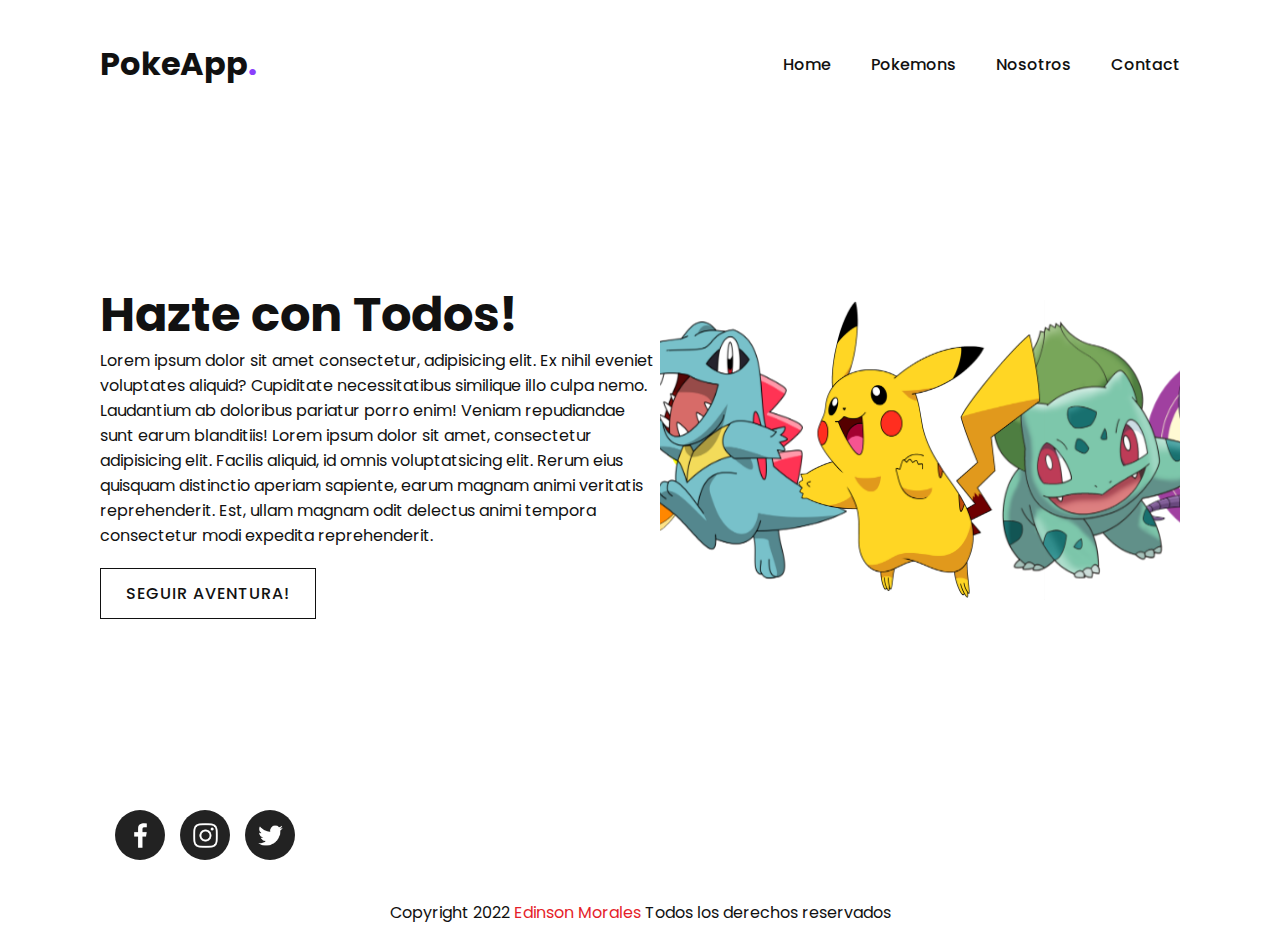
==== index.html @ d1060b06 "Proyecto" ====
<!DOCTYPE html>
<html lang="en">
<head>
    <meta charset="UTF-8">
    <meta http-equiv="X-UA-Compatible" content="IE=edge">
    <meta name="viewport" content="width=device-width, initial-scale=1.0">
    <title>PokeApp</title>
    <link rel="stylesheet" href="custom.css">
    <!-- Se usa libreria Swipper para las animaciones -->
    <link rel="stylesheet" href="https://unpkg.com/swiper/swiper-bundle.min.css"/>
    <link rel="shortcut icon" href="img/pikachu.png" type="image/x-icon">

</head>

<body>
  
    <section>
        <!-- <div class="circulo"></div> -->
        <header>
            <a href="" class="logo">PokeApp<span>.</span></a>
            <div class="funcionNav" onclick="navFuncion()"></div>
            <ul class="navegador">
                <li><a href="" onclick="navFuncion()">Home</a></li>
                <li><a href="pokemons.html" onclick="navFuncion()">Pokemons</a></li>
                <li><a href="" onclick="navFuncion()">Nosotros</a></li>
                <li><a href="" onclick="navFuncion()">Contact</a></li>
                
            </ul>
        </header>

        <div class="contenedor">
            <div class="textBx">
                <h2>Hazte con Todos!</h2>
                <p>Lorem ipsum dolor sit amet consectetur, adipisicing elit. Ex nihil eveniet voluptates aliquid? Cupiditate necessitatibus similique illo culpa nemo. Laudantium ab doloribus pariatur porro enim! Veniam repudiandae sunt earum blanditiis! Lorem ipsum dolor sit amet, consectetur adipisicing elit. Facilis aliquid, id omnis voluptatsicing elit. Rerum eius quisquam distinctio aperiam sapiente, earum magnam animi veritatis reprehenderit. Est, ullam magnam odit delectus animi tempora consectetur modi expedita reprehenderit.</p>
                <a href="">SEGUIR AVENTURA!</a>
            </div>

            <div class="imgBx">
              <div class="swiper mySwiper">
                <div class="swiper-wrapper">
                  <div class="swiper-slide">
                    <img src="img/Poke5.png"/>
                  </div>
                  <div class="swiper-slide">
                    <img src="img/Poke4.png" />
                  </div>
                  <div class="swiper-slide">
                    <img src="img/arbuk.png" />
                  </div>
                  <div class="swiper-slide">
                    <img src="img/Poke1.png" />
                  </div>
                  <div class="swiper-slide">
                    <img src="img/Poke3.png" />
                  </div>
                  <div class="swiper-slide">
                    <img src="img/Poke2.png "/>
                </div>
              </div>
            </div>
             
        </div>
        </div>
      
      <ul class="redes">
        <li><a href=""><img src="img/facebook.png" alt=""></a></li>
        <li><a href=""><img src="img/instagram.png" alt=""></a></li>
        <li><a href=""><img src="img/twitter.png" alt=""></a></li>
      </ul>
    </section>

    <footer>
        <div class="derechos">
            <p>Copyright 2022 <span>Edinson Morales</span> Todos los derechos reservados</p>
        </div>
    </footer>

    <script src="https://unpkg.com/swiper/swiper-bundle.min.js"></script>

    <!-- Initialize Swiper -->
    <script>
      var swiper = new Swiper(".mySwiper", {
        effect: "coverflow",
        grabCursor: true,
        centeredSlides: true,
        slidesPerView: "auto",
        coverflowEffect: {
          rotate: 0,
          stretch: 0,
          depth: 200,
          modifier: 1,
          slideShadows: true,
        },
        pagination: {
          el: ".swiper-pagination",
        },
        loop:true,
      });


      function navFuncion(){
            const funcionNav = document.querySelector('.funcionNav');
            const navegador= document.querySelector('.navegador')
            funcionNav.classList.toggle('active');
            navegador.classList.toggle('active')
        }

      
    </script>

    
</body>
</html>
---- custom.css ----
@import url('https://fonts.googleapis.com/css2?family=Poppins:ital,wght@0,300;0,400;0,500;0,600;0,700;0,800;0,900;1,200;1,300;1,400;1,500;1,600;1,700;1,800;1,900&display=swap');

*{
    margin: 0;
    padding: 0;
    box-sizing: border-box;
    font-family: 'Poppins', sans-serif;
}



section{
    padding: 100px;
    width: 100%;
    min-height: 100vh;
    background: #fff;
    position: relative;
    display: flex;
    justify-content: space-between;
    align-items: center;

}



header{
    width: 100%;
    position: absolute;
    top: 0;
    left: 0;
    padding: 40px 100px;
    display: flex;
    justify-content: space-between;
    align-items: center;
}

header .logo{
    text-decoration: none;
    font-size: 2em;
    color: #111;
    font-weight: 700;
    position: relative;
    max-width: 80px;
}

header .logo span{
    color: #8A3FFC;
}

header .navegador {
    position: relative;
    display: flex;
}

header .navegador li{
    list-style:none;
  
}

header .navegador li a{
    display: inline-block;
    margin-left:40px;
    text-decoration: none;
    color: #111;
    font-weight: 500;
}

header .navegador li a:hover{
    
    color: #8A3FFC;
}

.contenedor{
    width: 100%;
    display: flex;
    position: relative;
    justify-content: space-between;
    align-items: center;
}

.contenedor .textBx{
    width: 600px;
    position: relative;
}

.contenedor .textBx h2{
    font-size: 3em;
    color: #111;
    line-height: 1.4em;
    font-weight: 700;
}

.contenedor .textBx p{
    color: #111;
    
}

.contenedor .textBx a{
    display: inline-block;
    padding: 12px 25px;
    margin-top: 20px;
    border: 1px solid #111;
    color: #111;
    text-decoration: none;
    font-weight: 500;
    letter-spacing: 1px;
    transition: 0.7s;

}
.contenedor .textBx a:hover{
    background: #8A3FFC;
    color: #fff;
    
}

svg {
    width: 100%;
    height: 100%;
    visibility: hidden;
  }


/* Slider animacion  Libreria*/
 .swiper {
    width: 100%;
    padding-top: 50px;
    padding-bottom: 50px;
  }

  .imgBx .swiper-slide {
    background-position: center;
    background-size: cover;
    width:  210px;
    height: 300px;
    display: flex;
    justify-content: center;
  }

  .imgBx .swiper-slide img {
    display: block;
    width: 400%;
  }

  .contenedor .imgBx{
      width: 520px;
      display: flex;
      justify-content: flex-end;
  }

  .contenedor .imgBx  img{
    max-width: 250px;
  }

  .swiper-slide img{
      position: relative;
      bottom: 0;
      max-height: 100%;
      z-index: 50;
  }

  .swiper-3d .swiper-slide-shadow-right,
  .swiper-3d .swiper-slide-shadow-left {
    background-image: none !important;
} 



  .redes{
    position: absolute;
    bottom: 40px;
    left: 100px;
    display: flex;
    justify-content: center;
    align-items: center;
    
    
}

.redes li{
    list-style: none;
    
}

.redes li a{
    display: inline-block;
    margin-left: 15px;
    background: #222;
    width: 50px;
    height: 50px;
    display: flex;
    justify-content: center;
    align-items: center;
    border-radius: 50%;
    transition: 0.2s ease-in-out;
}

.redes li a:hover{
    transform: translateY(-10px);
    background: #8A3FFC;
}

.redes li a img{
    filter: invert(1);
    transform: scale(0.6);
}

/* section .circulo{
    position: absolute;
    top: 0;
    left: 0;
    width: 100%;
    height: 100%;
    background: #e51e2a;
    clip-path: circle(70% at right -20%);
} */

footer{
    background: #fff;
    width: 100%;
    display: flex;
    justify-content: center;
    align-items: center;
}

footer .derechos p{
    color: #111;

}

footer .derechos span{
    color: #e51e2a;
}

@media(max-width:991px){
    header{
        padding: 40px;
    }

    section{
        padding: 150px 40px;
    }

    .redes{
        left: 40px;
    }

    .contenedor{
        flex-direction: column;
    }

    .contenedor .textBx{
        max-width: 100%;
    }

    .contenedor .imgBx{
        max-width: 100%;
    }

    .imgBx .swiper-slide{
        height: 300px;
    }



    header .navegador{
        display: none;
        
    }

    header .navegador.active{
        width: 100%;
        height: 100%;
        position: fixed;
        top: 0;
        left: 0;
        display: flex;
        justify-content: center;
        align-items: center;
        flex-direction: column;
        background: #e51e2a;
        z-index: 10;
    }

    

    header .navegador li a{
        
        font-size: 1.6em;
        margin-left: 0;
        margin: 10px 0;
        
    }

    .funcionNav{
        position: relative;
        width: 40px;
        height: 40px;
        background: url(img/menu.png);
        filter: invert(1);
        background-size: 30px;
        background-repeat: no-repeat;
        background-position: center;
        cursor: pointer;
        z-index: 1000;
    }

    .funcionNav.active{
        background: url(img/close.png);
        background-size: 25px;
        background-position: center;
        background-repeat: no-repeat;
        cursor: pointer;
        filter: invert(1);
        
    }
}
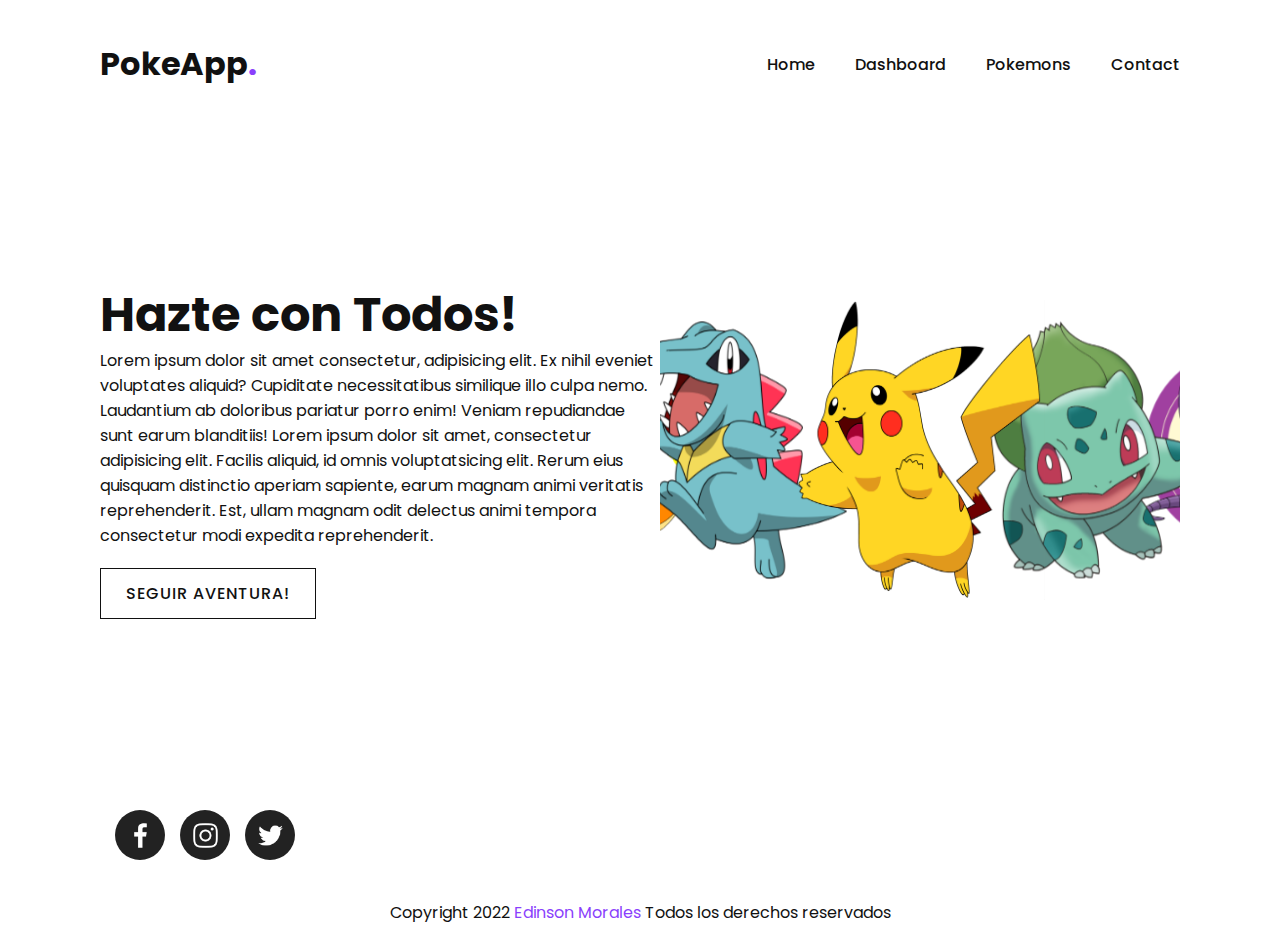
==== commit 55049c9e: "actualizacion" ====
--- a/index.html
+++ b/index.html
@@ -5,7 +5,7 @@
     <meta http-equiv="X-UA-Compatible" content="IE=edge">
     <meta name="viewport" content="width=device-width, initial-scale=1.0">
     <title>PokeApp</title>
-    <link rel="stylesheet" href="custom.css">
+    <link rel="stylesheet" href="css/custom.css">
     <!-- Se usa libreria Swipper para las animaciones -->
     <link rel="stylesheet" href="https://unpkg.com/swiper/swiper-bundle.min.css"/>
     <link rel="shortcut icon" href="img/pikachu.png" type="image/x-icon">
@@ -21,8 +21,8 @@
             <div class="funcionNav" onclick="navFuncion()"></div>
             <ul class="navegador">
                 <li><a href="" onclick="navFuncion()">Home</a></li>
+                <li><a href="dashboard.html" onclick="navFuncion()">Dashboard</a></li>
                 <li><a href="pokemons.html" onclick="navFuncion()">Pokemons</a></li>
-                <li><a href="" onclick="navFuncion()">Nosotros</a></li>
                 <li><a href="" onclick="navFuncion()">Contact</a></li>
                 
             </ul>
--- a/css/custom.css
+++ b/css/custom.css
@@ -0,0 +1,320 @@
+@import url('https://fonts.googleapis.com/css2?family=Poppins:ital,wght@0,300;0,400;0,500;0,600;0,700;0,800;0,900;1,200;1,300;1,400;1,500;1,600;1,700;1,800;1,900&display=swap');
+
+*{
+    margin: 0;
+    padding: 0;
+    box-sizing: border-box;
+    font-family: 'Poppins', sans-serif;
+}
+
+
+
+section{
+    padding: 100px;
+    width: 100%;
+    min-height: 100vh;
+    background: #fff;
+    position: relative;
+    display: flex;
+    justify-content: space-between;
+    align-items: center;
+
+}
+
+
+
+header{
+    width: 100%;
+    position: absolute;
+    top: 0;
+    left: 0;
+    padding: 40px 100px;
+    display: flex;
+    justify-content: space-between;
+    align-items: center;
+}
+
+header .logo{
+    text-decoration: none;
+    font-size: 2em;
+    color: #111;
+    font-weight: 700;
+    position: relative;
+    max-width: 80px;
+}
+
+header .logo span{
+    color: #8A3FFC;
+}
+
+header .navegador {
+    position: relative;
+    display: flex;
+}
+
+header .navegador li{
+    list-style:none;
+  
+}
+
+header .navegador li a{
+    display: inline-block;
+    margin-left:40px;
+    text-decoration: none;
+    color: #111;
+    font-weight: 500;
+}
+
+header .navegador li a:hover{
+    
+    color: #8A3FFC;
+}
+
+.contenedor{
+    width: 100%;
+    display: flex;
+    position: relative;
+    justify-content: space-between;
+    align-items: center;
+}
+
+.contenedor .textBx{
+    width: 600px;
+    position: relative;
+}
+
+.contenedor .textBx h2{
+    font-size: 3em;
+    color: #111;
+    line-height: 1.4em;
+    font-weight: 700;
+}
+
+.contenedor .textBx p{
+    color: #111;
+    
+}
+
+.contenedor .textBx a{
+    display: inline-block;
+    padding: 12px 25px;
+    margin-top: 20px;
+    border: 1px solid #111;
+    color: #111;
+    text-decoration: none;
+    font-weight: 500;
+    letter-spacing: 1px;
+    transition: 0.7s;
+
+}
+.contenedor .textBx a:hover{
+    background: #8A3FFC;
+    color: #fff;
+    
+}
+
+svg {
+    width: 100%;
+    height: 100%;
+    visibility: hidden;
+  }
+
+
+/* Slider animacion  Libreria*/
+ .swiper {
+    width: 100%;
+    padding-top: 50px;
+    padding-bottom: 50px;
+  }
+
+  .imgBx .swiper-slide {
+    background-position: center;
+    background-size: cover;
+    width:  210px;
+    height: 300px;
+    display: flex;
+    justify-content: center;
+  }
+
+  .imgBx .swiper-slide img {
+    display: block;
+    width: 400%;
+  }
+
+  .contenedor .imgBx{
+      width: 520px;
+      display: flex;
+      justify-content: flex-end;
+  }
+
+  .contenedor .imgBx  img{
+    max-width: 250px;
+  }
+
+  .swiper-slide img{
+      position: relative;
+      bottom: 0;
+      max-height: 100%;
+      z-index: 50;
+  }
+
+  .swiper-3d .swiper-slide-shadow-right,
+  .swiper-3d .swiper-slide-shadow-left {
+    background-image: none !important;
+} 
+
+
+
+  .redes{
+    position: absolute;
+    bottom: 40px;
+    left: 100px;
+    display: flex;
+    justify-content: center;
+    align-items: center;
+    
+    
+}
+
+.redes li{
+    list-style: none;
+    
+}
+
+.redes li a{
+    display: inline-block;
+    margin-left: 15px;
+    background: #222;
+    width: 50px;
+    height: 50px;
+    display: flex;
+    justify-content: center;
+    align-items: center;
+    border-radius: 50%;
+    transition: 0.2s ease-in-out;
+}
+
+.redes li a:hover{
+    transform: translateY(-10px);
+    background: #8A3FFC;
+}
+
+.redes li a img{
+    filter: invert(1);
+    transform: scale(0.6);
+}
+
+/* section .circulo{
+    position: absolute;
+    top: 0;
+    left: 0;
+    width: 100%;
+    height: 100%;
+    background: #e51e2a;
+    clip-path: circle(70% at right -20%);
+} */
+
+footer{
+    background: #fff;
+    width: 100%;
+    display: flex;
+    justify-content: center;
+    align-items: center;
+}
+
+footer .derechos p{
+    color: #111;
+
+}
+
+footer .derechos span{
+    color: #8A3FFC;
+}
+
+@media(max-width:991px){
+    header{
+        padding: 40px;
+    }
+
+    section{
+        padding: 150px 40px;
+    }
+
+    .redes{
+        left: 40px;
+    }
+
+    .contenedor{
+        flex-direction: column;
+    }
+
+    .contenedor .textBx{
+        max-width: 100%;
+    }
+
+    .contenedor .imgBx{
+        max-width: 100%;
+    }
+
+    .imgBx .swiper-slide{
+        height: 300px;
+    }
+
+
+
+    header .navegador{
+        display: none;
+        
+    }
+
+    header .navegador.active{
+        width: 100%;
+        height: 100%;
+        position: fixed;
+        top: 0;
+        left: 0;
+        display: flex;
+        justify-content: center;
+        align-items: center;
+        flex-direction: column;
+        background: #8A3FFC;
+        z-index: 10;
+        
+    }
+
+    header .navegador.active a{
+        color: #fff;
+    }
+    
+
+    header .navegador li a{
+        
+        font-size: 1.6em;
+        margin-left: 0;
+        margin: 10px 0;
+        
+    }
+
+    .funcionNav{
+        position: relative;
+        width: 40px;
+        height: 40px;
+        background: url(img/menu.png);
+        filter: invert(1);
+        background-size: 30px;
+        background-repeat: no-repeat;
+        background-position: center;
+        cursor: pointer;
+        z-index: 1000;
+    }
+
+    .funcionNav.active{
+        background: url(img/close.png);
+        background-size: 25px;
+        background-position: center;
+        background-repeat: no-repeat;
+        cursor: pointer;
+        filter: invert(0);
+        
+    }
+}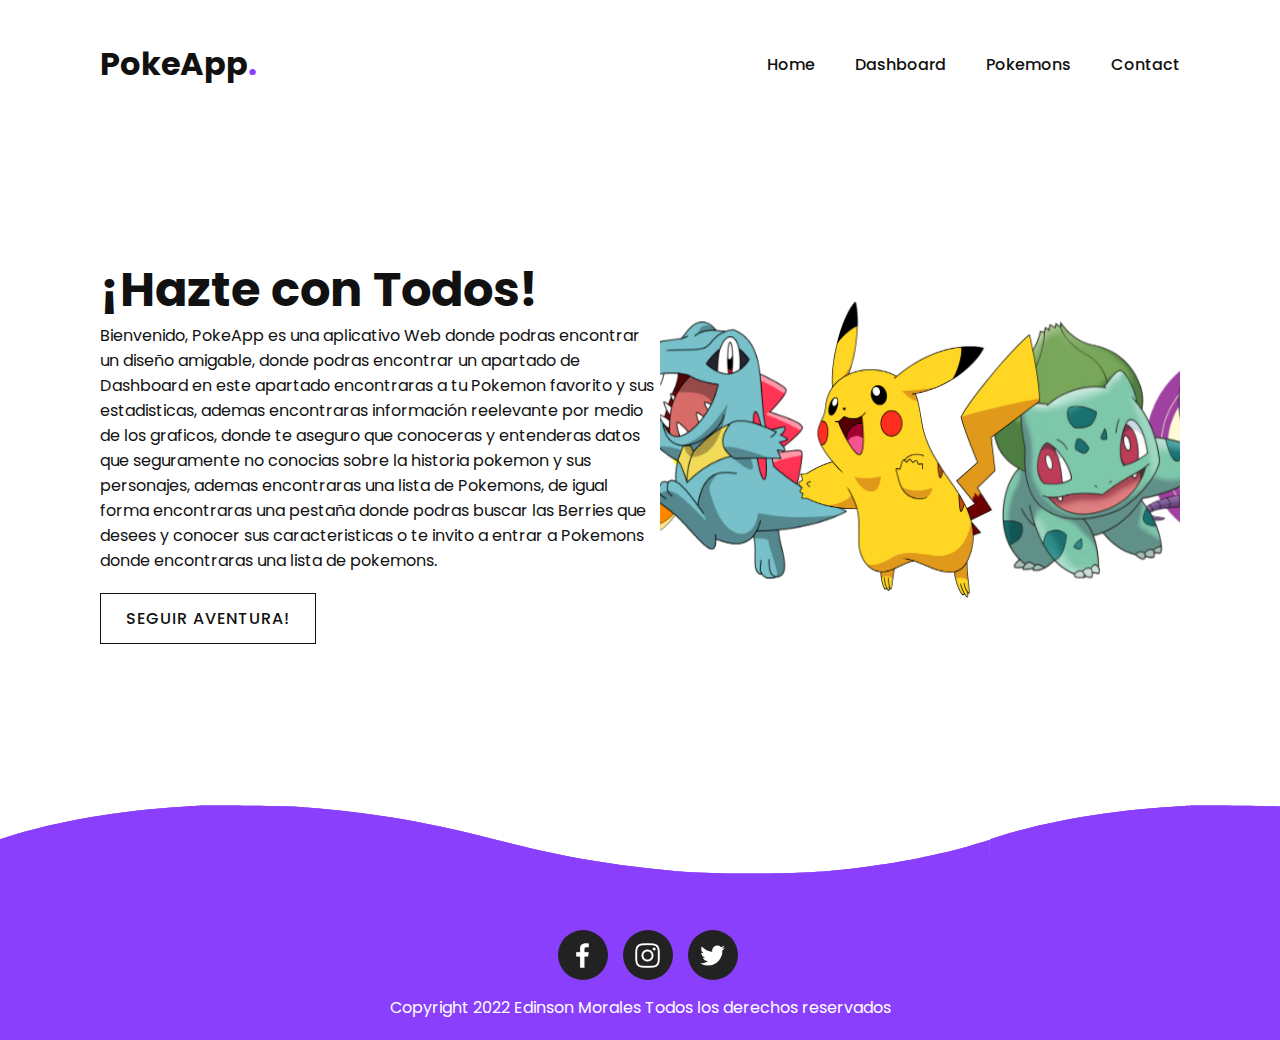
==== commit c35735df: "diseño pagina principal" ====
--- a/index.html
+++ b/index.html
@@ -21,7 +21,7 @@
             <div class="funcionNav" onclick="navFuncion()"></div>
             <ul class="navegador">
                 <li><a href="" onclick="navFuncion()">Home</a></li>
-                <li><a href="dashboard.html" onclick="navFuncion()">Dashboard</a></li>
+                <li><a href="dashboard2.html" onclick="navFuncion()">Dashboard</a></li>
                 <li><a href="pokemons.html" onclick="navFuncion()">Pokemons</a></li>
                 <li><a href="" onclick="navFuncion()">Contact</a></li>
                 
@@ -30,9 +30,9 @@
 
         <div class="contenedor">
             <div class="textBx">
-                <h2>Hazte con Todos!</h2>
-                <p>Lorem ipsum dolor sit amet consectetur, adipisicing elit. Ex nihil eveniet voluptates aliquid? Cupiditate necessitatibus similique illo culpa nemo. Laudantium ab doloribus pariatur porro enim! Veniam repudiandae sunt earum blanditiis! Lorem ipsum dolor sit amet, consectetur adipisicing elit. Facilis aliquid, id omnis voluptatsicing elit. Rerum eius quisquam distinctio aperiam sapiente, earum magnam animi veritatis reprehenderit. Est, ullam magnam odit delectus animi tempora consectetur modi expedita reprehenderit.</p>
-                <a href="">SEGUIR AVENTURA!</a>
+                <h2>¡Hazte con Todos!</h2>
+                <p>Bienvenido, PokeApp es una aplicativo Web donde podras encontrar un diseño amigable, donde podras encontrar un apartado de Dashboard en este apartado encontraras a tu Pokemon favorito y sus estadisticas, ademas encontraras información reelevante por medio de los graficos, donde te aseguro que conoceras y entenderas datos que seguramente no conocias sobre la historia pokemon y sus personajes, ademas encontraras una lista de Pokemons, de igual forma encontraras una pestaña donde podras buscar las Berries que desees y conocer sus caracteristicas o te invito a entrar a Pokemons donde encontraras una lista de pokemons.</p>
+                <a href="dashboard2.html">SEGUIR AVENTURA!</a>
             </div>
 
             <div class="imgBx">
@@ -62,17 +62,25 @@
         </div>
         </div>
       
+      
+    </section>
+
+    <footer>
+      <div class="waves">
+        <div class="wave" id="wave1"></div>
+        <div class="wave" id="wave2"></div>
+        <div class="wave" id="wave3"></div>
+        <div class="wave" id="wave4"></div>
+      </div>
+
       <ul class="redes">
         <li><a href=""><img src="img/facebook.png" alt=""></a></li>
         <li><a href=""><img src="img/instagram.png" alt=""></a></li>
         <li><a href=""><img src="img/twitter.png" alt=""></a></li>
       </ul>
-    </section>
-
-    <footer>
-        <div class="derechos">
-            <p>Copyright 2022 <span>Edinson Morales</span> Todos los derechos reservados</p>
-        </div>
+      <div class="derechos">
+        <p>Copyright 2022 <span>Edinson Morales</span> Todos los derechos reservados</p>
+      </div>
     </footer>
 
     <script src="https://unpkg.com/swiper/swiper-bundle.min.js"></script>
--- a/css/custom.css
+++ b/css/custom.css
@@ -165,14 +165,12 @@
 
 
 
-  .redes{
-    position: absolute;
-    bottom: 40px;
-    left: 100px;
-    display: flex;
-    justify-content: center;
-    align-items: center;
-    
+footer  .redes{
+   position: relative;
+   display: flex;
+   justify-content: center;
+   align-items: center;
+    margin: 10px;
     
 }
 
@@ -196,12 +194,17 @@
 
 .redes li a:hover{
     transform: translateY(-10px);
-    background: #8A3FFC;
+    background: #fff;
+    
 }
 
 .redes li a img{
     filter: invert(1);
     transform: scale(0.6);
+}
+
+.redes li a:hover img{
+    filter: invert(0);
 }
 
 /* section .circulo{
@@ -214,7 +217,7 @@
     clip-path: circle(70% at right -20%);
 } */
 
-footer{
+/* footer{
     background: #fff;
     width: 100%;
     display: flex;
@@ -222,14 +225,87 @@
     align-items: center;
 }
 
-footer .derechos p{
-    color: #111;
-
-}
+
 
 footer .derechos span{
     color: #8A3FFC;
-}
+} */
+
+footer{
+    position: relative;
+    width: 100%;
+    background: #8A3FFC;
+    min-height: 100px;
+    padding: 20px 50px;
+}
+
+footer .wave{
+position: absolute;
+top: -100px;
+left: 0;
+width: 100%;
+height: 100px;
+background: url(../wave.svg);
+background-size: 990px 110px;
+
+
+}
+
+footer .derechos p{
+    color: #fff;
+    justify-content: center;
+    text-align: center;
+    margin-top: 15px;
+}
+
+
+footer .wave#wave1{
+    z-index: 1000;
+    opacity: 1;
+    bottom: 0;
+    animation: animateWave 4s linear infinite;
+}
+
+footer .wave#wave2{
+    z-index: 999;
+    opacity: 0.5;
+    bottom: 10px;
+    animation: animateWave_02 4s linear infinite;
+}
+
+footer .wave#wave3{
+    z-index: 1000;
+    opacity: 0.2;
+    bottom: 15px;
+    animation: animateWave_02 3s linear infinite;
+}
+
+footer .wave#wave4{
+    z-index: 999;
+    opacity: 0.7;
+    bottom: 20px;
+    animation: animateWave_02 3s linear infinite;
+}
+@keyframes animateWave{
+    0%{
+        background-position-x: 1000px;
+    }
+    100%{
+        background-position-x: 0px;
+    }
+}
+
+@keyframes animateWave_02{
+    0%{
+        background-position-x: 0px;
+    }
+    100%{
+        background-position-x: 1000px;
+    }
+}
+
+
+
 
 @media(max-width:991px){
     header{
@@ -299,7 +375,7 @@
         position: relative;
         width: 40px;
         height: 40px;
-        background: url(img/menu.png);
+        background: url(../img/menu.png);
         filter: invert(1);
         background-size: 30px;
         background-repeat: no-repeat;
@@ -309,7 +385,7 @@
     }
 
     .funcionNav.active{
-        background: url(img/close.png);
+        background: url(../img/close.png);
         background-size: 25px;
         background-position: center;
         background-repeat: no-repeat;
